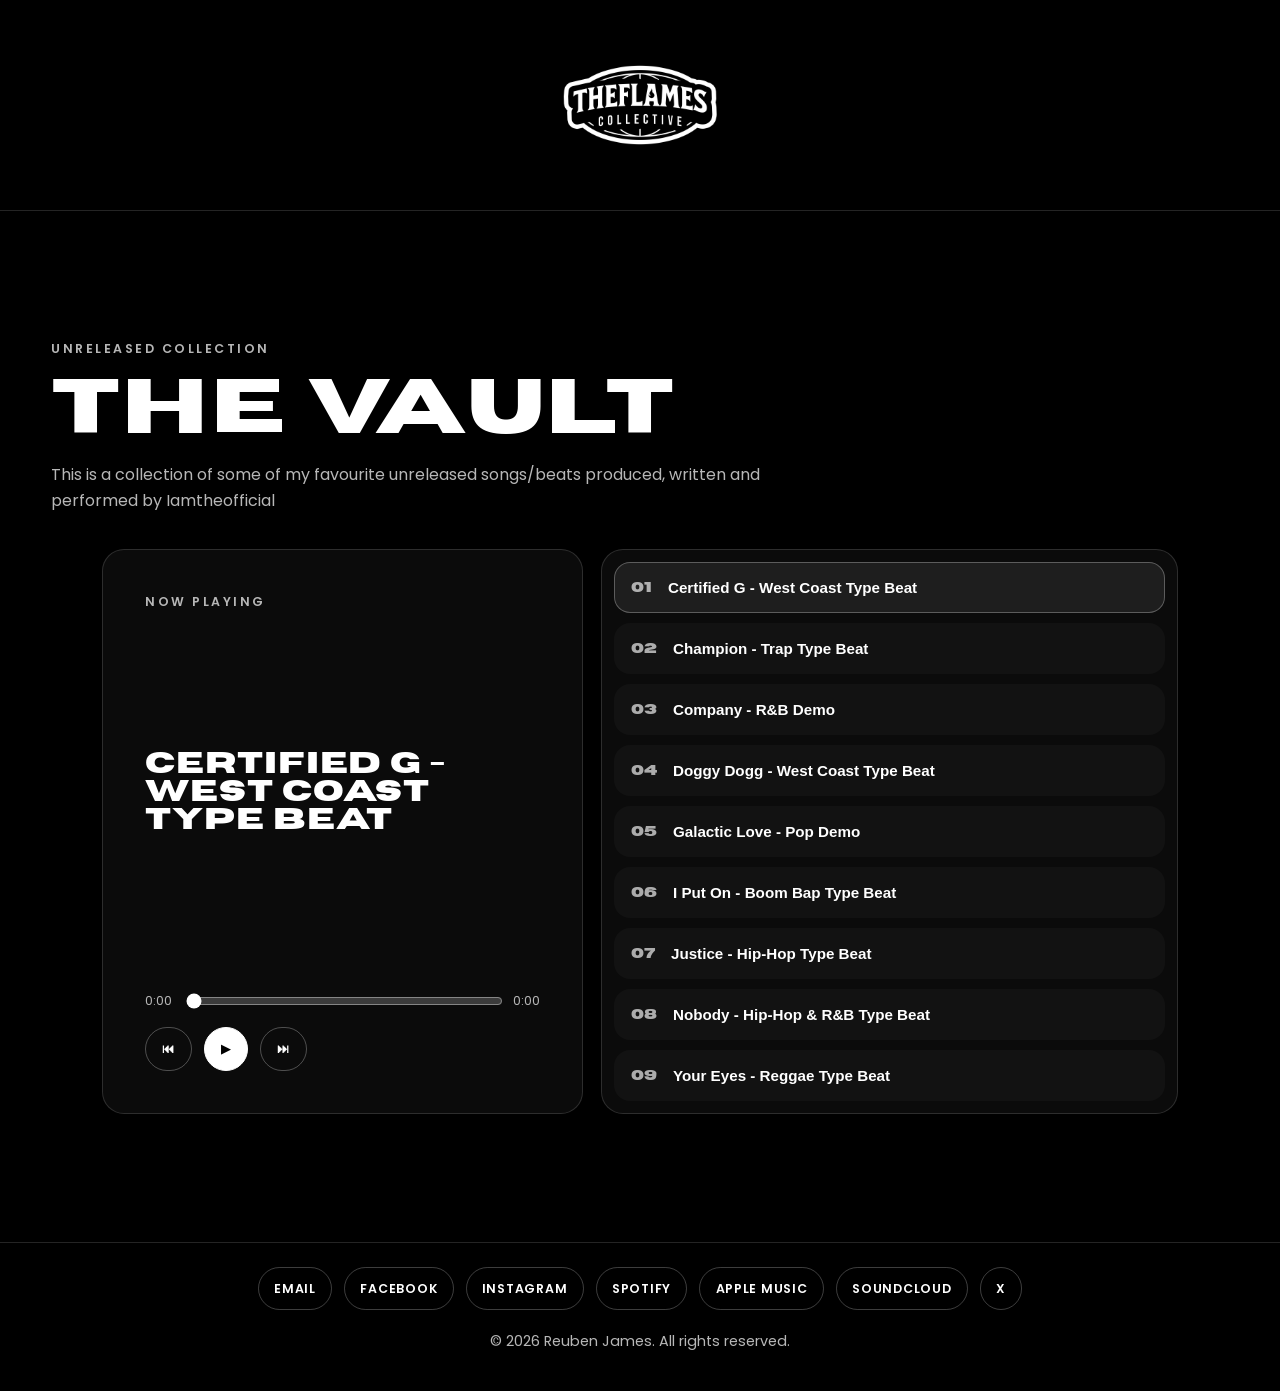
==== vault.html @ 81ce6fb1 "Initial portfolio website" ====
<!doctype html>
<html lang="en">
  <head>
    <meta charset="utf-8" />
    <meta name="viewport" content="width=device-width, initial-scale=1" />
    <meta name="description" content="Iamtheofficial | The Vault" />
    <title>Iamtheofficial | The Vault</title>
    <link rel="stylesheet" href="assets/css/styles.css" />
  </head>

  <body>
    <header class="site-header">
      <a class="brand" href="index.html" aria-label="Back to homepage">
        <img
          src="assets/images/logo-dark-no-bg.png"
          alt="Iamtheofficial Homepage"
        />
      </a>
    </header>

    <main id="top">
      <section class="section-padding showcase-section">
        <div class="section-heading">
          <p class="eyebrow">Unreleased Collection</p>
          <h2>The Vault</h2>
          <p>
            This is a collection of some of my favourite unreleased songs/beats
            produced, written and performed by Iamtheofficial
          </p>
        </div>

        <div class="vault-player">
          <div class="now-playing">
            <p class="eyebrow">Now Playing</p>
            <h3 id="currentTitle">Select a track</h3>

            <audio id="mainAudioPlayer" preload="none"></audio>

            <div class="custom-player">
              <div class="player-progress">
                <span id="currentTime">0:00</span>
                <input
                  id="progressBar"
                  type="range"
                  value="0"
                  min="0"
                  max="100"
                  step="0.1"
                />
                <span id="duration">0:00</span>
              </div>

              <div class="player-controls">
                <button
                  id="prevBtn"
                  class="player-btn icon-btn"
                  type="button"
                  aria-label="Previous track"
                >
                  ⏮
                </button>
                <button
                  id="playPauseBtn"
                  class="player-btn main icon-btn"
                  type="button"
                  aria-label="Play"
                >
                  ▶
                </button>
                <button
                  id="nextBtn"
                  class="player-btn icon-btn"
                  type="button"
                  aria-label="Next track"
                >
                  ⏭
                </button>
              </div>
            </div>
          </div>

          <div id="playlist" class="playlist"></div>
        </div>
      </section>
    </main>

    <footer class="site-footer">
      <div class="footer-socials">
        <a class="social-email" href="mailto:iamtheofficial.nz@gmail.com"
          >Email</a
        >

        <a
          class="social-facebook"
          href="https://www.facebook.com/iamtheofficialmusic/"
          target="_blank"
          rel="noopener noreferrer"
        >
          Facebook
        </a>

        <a
          class="social-instagram"
          href="https://www.instagram.com/iamtheofficial_/"
          target="_blank"
          rel="noopener noreferrer"
        >
          Instagram
        </a>

        <a
          class="social-spotify"
          href="https://open.spotify.com/artist/4lkMt02RqUWlrvBHsE11RC"
          target="_blank"
          rel="noopener noreferrer"
        >
          Spotify
        </a>

        <a
          class="social-apple"
          href="https://music.apple.com/us/artist/iamtheofficial/1240907282"
          target="_blank"
          rel="noopener noreferrer"
        >
          Apple Music
        </a>

        <a
          class="social-soundcloud"
          href="https://soundcloud.com/iamtheofficial"
          target="_blank"
          rel="noopener noreferrer"
        >
          SoundCloud
        </a>

        <a
          class="social-x"
          href="https://x.com/iamtheofficial_/"
          target="_blank"
          rel="noopener noreferrer"
        >
          X
        </a>
      </div>
      <p>© <span id="year"></span> Reuben James. All rights reserved.</p>
    </footer>

    <script src="vault.js"></script>
  </body>
</html>
---- assets/css/styles.css ----
@font-face {
  font-family: "Horizon";
  src: url("../fonts/Horizon.otf") format("opentype");
  font-weight: 400;
  font-style: normal;
}

@font-face {
  font-family: "Horizon Outline";
  src: url("../fonts/Horizon_Outlined.otf") format("opentype");
  font-weight: 700;
  font-style: normal;
}

@font-face {
  font-family: "Poppins";
  src: url("../fonts/Poppins-Regular.ttf") format("truetype");
  font-weight: 400;
  font-style: normal;
}

@font-face {
  font-family: "Poppins";
  src: url("../fonts/Poppins-Medium.ttf") format("truetype");
  font-weight: 500;
  font-style: normal;
}

@font-face {
  font-family: "Poppins";
  src: url("../fonts/Poppins-SemiBold.ttf") format("truetype");
  font-weight: 600;
  font-style: normal;
}

@font-face {
  font-family: "Poppins";
  src: url("../fonts/Poppins-Bold.ttf") format("truetype");
  font-weight: 700;
  font-style: normal;
}

:root {
  --bg: #000;
  --panel: #0b0b0b;
  --panel-2: #111;
  --text: #fff;
  --muted: #b7b7b7;
  --line: rgba(255,255,255,0.14);
  --line-strong: rgba(255,255,255,0.28);
  --radius: 22px;
  --max: 1180px;
}

* { box-sizing: border-box; }
html { scroll-behavior: smooth; }
body {
  margin: 0;
  background: var(--bg);
  color: var(--text);
  font-family: "Poppins", Arial, sans-serif;
  line-height: 1.6;
}

a { color: inherit; text-decoration: none; }
img { max-width: 100%; display: block; }

.site-header {
  position: sticky;
  top: 0;
  z-index: 20;
  display: flex;
  align-items: center;
  justify-content: center;
  gap: 24px;
  padding: 0px clamp(18px, 4vw, 56px);
  background: rgba(0,0,0,0.78);
  backdrop-filter: blur(14px);
  border-bottom: 1px solid var(--line);
}

.brand img { width: min(210px, 42vw); }
.nav { display: flex; align-items: center; gap: clamp(14px, 3vw, 32px); }
.nav a {
  color: var(--muted);
  font-size: 0.9rem;
  letter-spacing: 0.06em;
  text-transform: uppercase;
  transition: color 180ms ease;
}
.nav a:hover { color: var(--text); }

.section-padding { padding: clamp(70px, 10vw, 130px) clamp(18px, 4vw, 56px); }
.hero {
  min-height: 20%;
  display: grid;
  place-items: center;
  border-bottom: 1px solid var(--line);
  background:
    radial-gradient(circle at top, rgba(255,255,255,0.11), transparent 34%),
    linear-gradient(180deg, #060606 0%, #000 100%);
}
.hero-inner { width: min(var(--max), 100%); text-align: center; }
.eyebrow {
  margin: 0 0 14px;
  color: var(--muted);
  font-size: 0.78rem;
  font-weight: 600;
  letter-spacing: 0.2em;
  text-transform: uppercase;
}

.hero h1 {
  font-family: "Horizon", Arial, sans-serif;
  font-weight: 400;
  font-size: clamp(2.4rem, 8vw, 6.5rem);
  line-height: 0.95;
  letter-spacing: 0.02em;
  text-align: center;
  max-width: 1000px;
  margin: 0 auto 1.25rem;
  overflow-wrap: normal;
  word-break: normal;
}

@media (max-width: 768px) {
  .hero h1 {
    font-size: clamp(2.1rem, 13vw, 4.5rem);
    line-height: 1;
    max-width: 95%;
  }
}

@media (max-width: 480px) {
  .hero h1 {
    font-size: clamp(1.8rem, 12vw, 3.2rem);
    letter-spacing: 0;
  }
}

.hero-logo {
  display: block;
  width: min(450px);
  max-width: 100%;
  height: auto;
  margin: 0 auto 1.5rem;
}

h1, h2, h3 {
  margin: 0;
  font-family: "Horizon", Arial, sans-serif;
  line-height: 0.95;
  letter-spacing: 0.03em;
  text-transform: uppercase;
}
h1 { font-size: clamp(3.2rem, 10vw, 8.8rem); }
h2 { font-size: clamp(2.2rem, 6vw, 5rem); }
h3 { font-size: clamp(1.35rem, 2.3vw, 2rem); }

.hero-copy {
  max-width: 760px;
  margin: 26px auto 0;
  color: var(--muted);
  font-size: clamp(1rem, 2vw, 1.18rem);
}
.hero-actions, .contact-actions {
  display: flex;
  justify-content: center;
  flex-wrap: wrap;
  gap: 14px;
  margin-top: 34px;
}
.button {
  display: inline-flex;
  align-items: center;
  justify-content: center;
  min-height: 48px;
  padding: 13px 20px;
  border-radius: 10px;
  border: 1px solid var(--line-strong);
  font-weight: 600;
  transition: transform 180ms ease, background 180ms ease, color 180ms ease, border 180ms ease;
}
.button:hover { transform: translateY(-2px); }
.button.primary { background: var(--text); color: var(--bg); border-color: var(--text); }
.button.secondary { background: transparent; color: var(--text); }
.button.secondary:hover { background: var(--panel-2); }

.section-heading {
  width: min(var(--max), 100%);
  margin: 0 auto 36px;
}
.section-heading p:not(.eyebrow) { max-width: 760px; color: var(--muted); }
.compact { text-align: center; }
.compact p { margin-left: auto; margin-right: auto; }

.filter-bar {
  width: min(var(--max), 100%);
  margin: 0 auto 28px;
  display: flex;
  flex-wrap: wrap;
  gap: 10px;
}
.filter-button {
  border: 1px solid var(--line);
  background: transparent;
  color: var(--muted);
  border-radius: 10px;
  padding: 10px 15px;
  cursor: pointer;
  font-family: "Poppins", Arial, sans-serif;
}
.filter-button.active,
.filter-button:hover {
  color: var(--bg);
  background: var(--text);
  border-color: var(--text);
}

.credits-grid {
  width: min(var(--max), 100%);
  margin: 0 auto;
  display: grid;
  grid-template-columns: repeat(2, minmax(0, 1fr));
  gap: 18px;
}
.credit-card {
  overflow: hidden;
  border: 1px solid var(--line);
  border-radius: var(--radius);
  background: linear-gradient(180deg, var(--panel-2), var(--panel));
}
.credit-media {
  aspect-ratio: 16 / 9;
  background: #050505;
  border-bottom: 1px solid var(--line);
}
.credit-media iframe,
.credit-placeholder {
  width: 100%;
  height: 100%;
  border: 0;
}

.credits-section .section-heading h2 {
  text-align: center;
  margin-left: auto;
  margin-right: auto;
}

.credits-section .section-heading h2 {
  text-align: center;
  margin-left: auto;
  margin-right: auto;
}

.credit-placeholder {
  display: grid;
  place-items: center;
  padding: 34px;
}
.credit-placeholder img { width: min(260px, 72%); opacity: 0.92; }
.credit-content { padding: 22px; }

.credit-content h4 {
  text-transform: uppercase;
  font-size: 1.5rem;
  margin: 0;
  font-family: "Horizon Outline";
  -webkit-text-stroke: .5px #ffffff;
}

.credit-meta {
  color: var(--muted);
  font-size: 0.82rem;
  letter-spacing: 0.12em;
  text-transform: uppercase;
}
.credit-title { margin-top: 8px; }
.credit-links {
  display: flex;
  flex-wrap: wrap;
  gap: 10px;
  margin-top: 18px;
}
.credit-links a {
  border: 1px solid var(--line);
  border-radius: 10px;
  padding: 8px 12px;
  color: var(--muted);
  font-size: 0.86rem;
}
.credit-links a:hover { color: var(--text); border-color: var(--line-strong); }

.about-section {
  width: min(var(--max), calc(100% - clamp(36px, 8vw, 112px)));
  margin: 0 auto;
  display: flex;
  justify-content: center;
  border-top: 1px solid var(--line);
}
.about-card {
  width: 100%;
  max-width: 100%;
  border: 1px solid var(--line);
  border-radius: var(--radius);
  background: var(--panel);
  padding: clamp(24px, 4vw, 42px);
}

.about-image-wrap {
  width: 100%;
  display: flex;
  justify-content: center;
  margin-bottom: clamp(24px, 4vw, 42px);
}

.about-image {
  width: min(360px, 80vw);
  height: auto;
  display: block;
  object-fit: contain;
}

.about-card h2,
.about-card h1 {
  font-family: "Horizon", Arial, sans-serif;
  font-weight: 400;
  font-size: clamp(2.5rem, 7vw, 4rem);
  line-height: 0.95;
  letter-spacing: 0.02em;
  max-width: 100%;
  overflow-wrap: anywhere;
  word-break: break-word;
}

.about-card p:not(.eyebrow) { color: var(--muted); }
.about-card p {
  text-align: justify;
  text-justify: inter-word;
}

.site-footer {
  border-top: 1px solid var(--line);
  padding: 24px clamp(18px, 4vw, 56px);
  color: var(--muted);
  text-align: center;
  font-size: 0.9rem;
}

@media (max-width: 768px) {
  .about-card h2,
  .about-card h1 {
    font-size: clamp(2rem, 11vw, 3.8rem);
  }
}

@media (max-width: 820px) {
  .site-header { align-items: flex-start; flex-direction: column; }
  .nav { width: 100%; justify-content: space-between; }
  .credits-grid, .about-section { grid-template-columns: 1fr; }
  .section-padding { padding-top: 74px; padding-bottom: 74px; }
}

@media (max-width: 520px) {
  .brand img { width: 180px; }
  .nav a { font-size: 0.78rem; }
  .hero-actions, .contact-actions { flex-direction: column; }
  .button { width: 100%; }
  .credit-content { padding: 18px; }
}

@media (max-width: 768px) {
  .about-card h2 {
    font-size: clamp(2rem, 12vw, 3.5rem);
    text-align: center;
  }
}

.credit-meta {
  display: flex;
  flex-wrap: wrap;
  gap: 0.5rem;
  margin-bottom: 0.85rem;
}

.credit-badge {
  display: inline-flex;
  align-items: center;
  width: fit-content;

  font-size: 0.72rem;
  font-weight: 600;
  letter-spacing: 0.08em;
  text-transform: uppercase;

  border-radius: 10px;
  padding: 0.4rem 0.75rem;
}

/* Production Credit - Green */
.credit-badge-production {
  color: #d9ffe7;
  background: rgba(34, 197, 94, 0.14);
  border: 1px solid rgba(34, 197, 94, 0.5);
}

/* Songwriting Credit - Red */
.credit-badge-songwriting {
  color: #ffe1e1;
  background: rgba(239, 68, 68, 0.14);
  border: 1px solid rgba(239, 68, 68, 0.5);
}

/* Sound Pack - Blue */
.credit-badge-soundpack {
  color: #dbeafe;
  background: rgba(59, 130, 246, 0.14);
  border: 1px solid rgba(59, 130, 246, 0.5);
}

/* Mix & Master - Yellow */
.credit-badge-mixmaster {
  color: #fff7cc;
  background: rgba(234, 179, 8, 0.14);
  border: 1px solid rgba(234, 179, 8, 0.55);
}

.credit-filters {
  width: min(var(--max), calc(100% - clamp(36px, 8vw, 112px)));
  margin: 2rem auto 2.5rem;
  display: flex;
  flex-wrap: wrap;
  gap: 0.65rem;
  justify-content: center;
}

.filter-btn {
  cursor: pointer;
  font-family: "Poppins", Arial, sans-serif;
  font-size: 0.78rem;
  font-weight: 600;
  letter-spacing: 0.06em;
  text-transform: uppercase;

  color: #ffffff;
  background: transparent;
  border: 1px solid rgba(255, 255, 255, 0.24);
  border-radius: 10px;
  padding: 0.65rem 0.95rem;

  transition: 0.2s ease;
}

.filter-btn:hover,
.filter-btn.active {
  color: #000000;
  background: #ffffff;
  border-color: #ffffff;
}

.credits-grid {
  align-items: stretch;
}

.credit-card {
  display: flex;
  flex-direction: column;
  height: 100%;
}

.credit-content {
  display: flex;
  flex-direction: column;
  flex: 1;
}

.credit-links {
  margin-top: auto;
  display: flex;
  justify-content: flex-start;
  gap: 0.6rem;
  flex-wrap: wrap;
  padding-top: 1.2rem;
}

/* -------------------------------
   Subtle Website Animations
-------------------------------- */

/* Page load / hero entrance */
.hero-inner {
  animation: fadeUp 0.8s ease forwards;
}

.site-header {
  animation: fadeDown 0.7s ease forwards;
}

/* Section reveal starting state */
.reveal {
  opacity: 0;
  transform: translateY(28px);
  transition: opacity 0.7s ease, transform 0.7s ease;
}

/* Section reveal active state */
.reveal.visible {
  opacity: 1;
  transform: translateY(0);
}

/* Credit card hover */
.credit-card {
  transition: transform 0.25s ease, border-color 0.25s ease, background 0.25s ease;
}

.credit-card:hover {
  transform: translateY(-6px);
  border-color: rgba(255, 255, 255, 0.35);
  background: rgba(255, 255, 255, 0.045);
}

/* Buttons / links */
.button,
.credit-links a,
.filter-btn {
  transition: transform 0.2s ease, background 0.2s ease, color 0.2s ease, border-color 0.2s ease;
}

.button:hover,
.credit-links a:hover,
.filter-btn:hover {
  transform: translateY(-2px);
}

/* Badge hover */
.credit-badge {
  transition: transform 0.2s ease, filter 0.2s ease;
}

.credit-badge:hover {
  transform: translateY(-1px);
  filter: brightness(1.15);
}

/* About image subtle hover */
.about-image {
  transition: transform 0.35s ease, filter 0.35s ease;
}

.about-image:hover {
  transform: scale(1.02);
}

/* Keyframes */
@keyframes fadeUp {
  from {
    opacity: 0;
    transform: translateY(24px);
  }

  to {
    opacity: 1;
    transform: translateY(0);
  }
}

@keyframes fadeDown {
  from {
    opacity: 0;
    transform: translateY(-18px);
  }

  to {
    opacity: 1;
    transform: translateY(0);
  }
}

/* Accessibility: reduce motion for users who prefer it */
@media (prefers-reduced-motion: reduce) {
  *,
  *::before,
  *::after {
    animation: none !important;
    transition: none !important;
    scroll-behavior: auto !important;
  }
}

.footer-socials {
  display: flex;
  justify-content: center;
  align-items: center;
  flex-wrap: wrap;

  gap: 0.75rem;
  margin-bottom: 1.25rem;
}

.site-footer {
  text-align: center;
}

.footer-socials a {
  color: #ffffff;
  text-decoration: none;

  font-size: 0.78rem;
  font-weight: 600;
  letter-spacing: 0.06em;
  text-transform: uppercase;

  border: 1px solid rgba(255, 255, 255, 0.24);
  border-radius: 999px;
  padding: 0.65rem 0.95rem;

  transition: 0.2s ease;
}

.footer-socials a:hover {
  color: #ffffff;
  transform: translateY(-2px);
}

/* Brand hover colours */
.social-email:hover {
  background: #ffffff;
  color: #000000 !important;
  border-color: #ffffff;
}

.social-facebook:hover {
  background: #1877f2;
  border-color: #1877f2;
}

.social-instagram:hover {
  background: #e4405f;
  border-color: #e4405f;
}

.social-spotify:hover {
  background: #1db954;
  border-color: #1db954;
}

.social-apple:hover {
  background: #fa243c;
  border-color: #fa243c;
}

.social-soundcloud:hover {
  background: #ff5500;
  border-color: #ff5500;
}

.social-x:hover {
  background: #ffffff;
  color: #000000 !important;
  border-color: #ffffff;
}

/* VAULT DEVELOPMENT */ 

.vault-player {
  width: min(var(--max), calc(100% - clamp(36px, 8vw, 112px)));
  margin: 2rem auto 0;
  display: grid;
  grid-template-columns: 1fr 1.2fr;
  gap: 18px;
}

.now-playing,
.playlist {
  border: 1px solid var(--line);
  border-radius: var(--radius);
  background: var(--panel);
}

.now-playing {
  padding: clamp(24px, 4vw, 42px);
  display: flex;
  flex-direction: column;
  justify-content: space-between;
  min-height: 360px;
}

.now-playing h3 {
  margin: 0.75rem 0;
}

#currentDescription {
  color: var(--muted);
}

.main-audio-player {
  width: 100%;
  margin-top: 2rem;
  filter: grayscale(1);
}

.playlist {
  padding: 12px;
  display: flex;
  flex-direction: column;
  gap: 10px;
}

.playlist-track {
  width: 100%;
  cursor: pointer;
  text-align: left;

  display: flex;
  gap: 1rem;
  align-items: center;

  color: #ffffff;
  background: rgba(255, 255, 255, 0.03);
  border: 1px solid transparent;
  border-radius: calc(var(--radius) - 6px);
  padding: 1rem;

  transition: 0.2s ease;
}

.playlist-track:hover,
.playlist-track.active {
  border-color: rgba(255, 255, 255, 0.28);
  background: rgba(255, 255, 255, 0.08);
  transform: translateY(-2px);
}

.playlist-number {
  font-family: "Horizon", Arial, sans-serif;
  font-size: 0.9rem;
  opacity: 0.65;
}

.playlist-info {
  display: flex;
  flex-direction: column;
  gap: 0.25rem;
}

.playlist-info strong {
  font-size: 0.95rem;
}

.playlist-info small {
  color: var(--muted);
  line-height: 1.4;
}

@media (max-width: 850px) {
  .vault-player {
    grid-template-columns: 1fr;
  }

  .now-playing {
    min-height: auto;
  }
}

#mainAudioPlayer {
  display: none;
}

.custom-player {
  margin-top: 2rem;
  width: 100%;
}

.player-progress {
  display: grid;
  grid-template-columns: auto 1fr auto;
  gap: 0.75rem;
  align-items: center;
  color: var(--muted);
  font-size: 0.8rem;
}

#progressBar {
  width: 100%;
  accent-color: #ffffff;
  cursor: pointer;
}

.player-controls {
  display: flex;
  gap: 0.75rem;
  margin-top: 1rem;
  flex-wrap: wrap;
}

.player-btn {
  cursor: pointer;
  font-family: "Poppins", Arial, sans-serif;
  font-size: 0.78rem;
  font-weight: 700;
  letter-spacing: 0.06em;
  text-transform: uppercase;

  color: #ffffff;
  background: transparent;
  border: 1px solid rgba(255, 255, 255, 0.28);
  border-radius: 999px;
  padding: 0.75rem 1rem;

  transition: 0.2s ease;
}

.player-btn:hover {
  color: #000000;
  background: #ffffff;
  border-color: #ffffff;
  transform: translateY(-2px);
}

.player-btn.main {
  color: #000000;
  background: #ffffff;
  border-color: #ffffff;
}

/* Vault page animations */

.vault-player,
.now-playing,
.playlist,
.playlist-track {
  animation: fadeUp 0.7s ease forwards;
}

.playlist-track {
  transition:
    transform 0.2s ease,
    background 0.2s ease,
    border-color 0.2s ease;
}

.playlist-track:hover,
.playlist-track.active {
  transform: translateY(-2px);
}

.custom-player {
  animation: fadeUp 0.8s ease forwards;
}

.player-btn {
  transition:
    transform 0.2s ease,
    background 0.2s ease,
    color 0.2s ease,
    border-color 0.2s ease;
}

.player-btn:hover {
  transform: translateY(-2px) scale(1.03);
}

.player-btn:active {
  transform: scale(0.96);
}

.now-playing h3,
#currentDescription {
  transition: opacity 0.25s ease, transform 0.25s ease;
}

.track-changing {
  opacity: 0;
  transform: translateY(8px);
}

@keyframes fadeUp {
  from {
    opacity: 0;
    transform: translateY(22px);
  }

  to {
    opacity: 1;
    transform: translateY(0);
  }
}

@media (prefers-reduced-motion: reduce) {
  *,
  *::before,
  *::after {
    animation: none !important;
    transition: none !important;
    scroll-behavior: auto !important;
  }
}
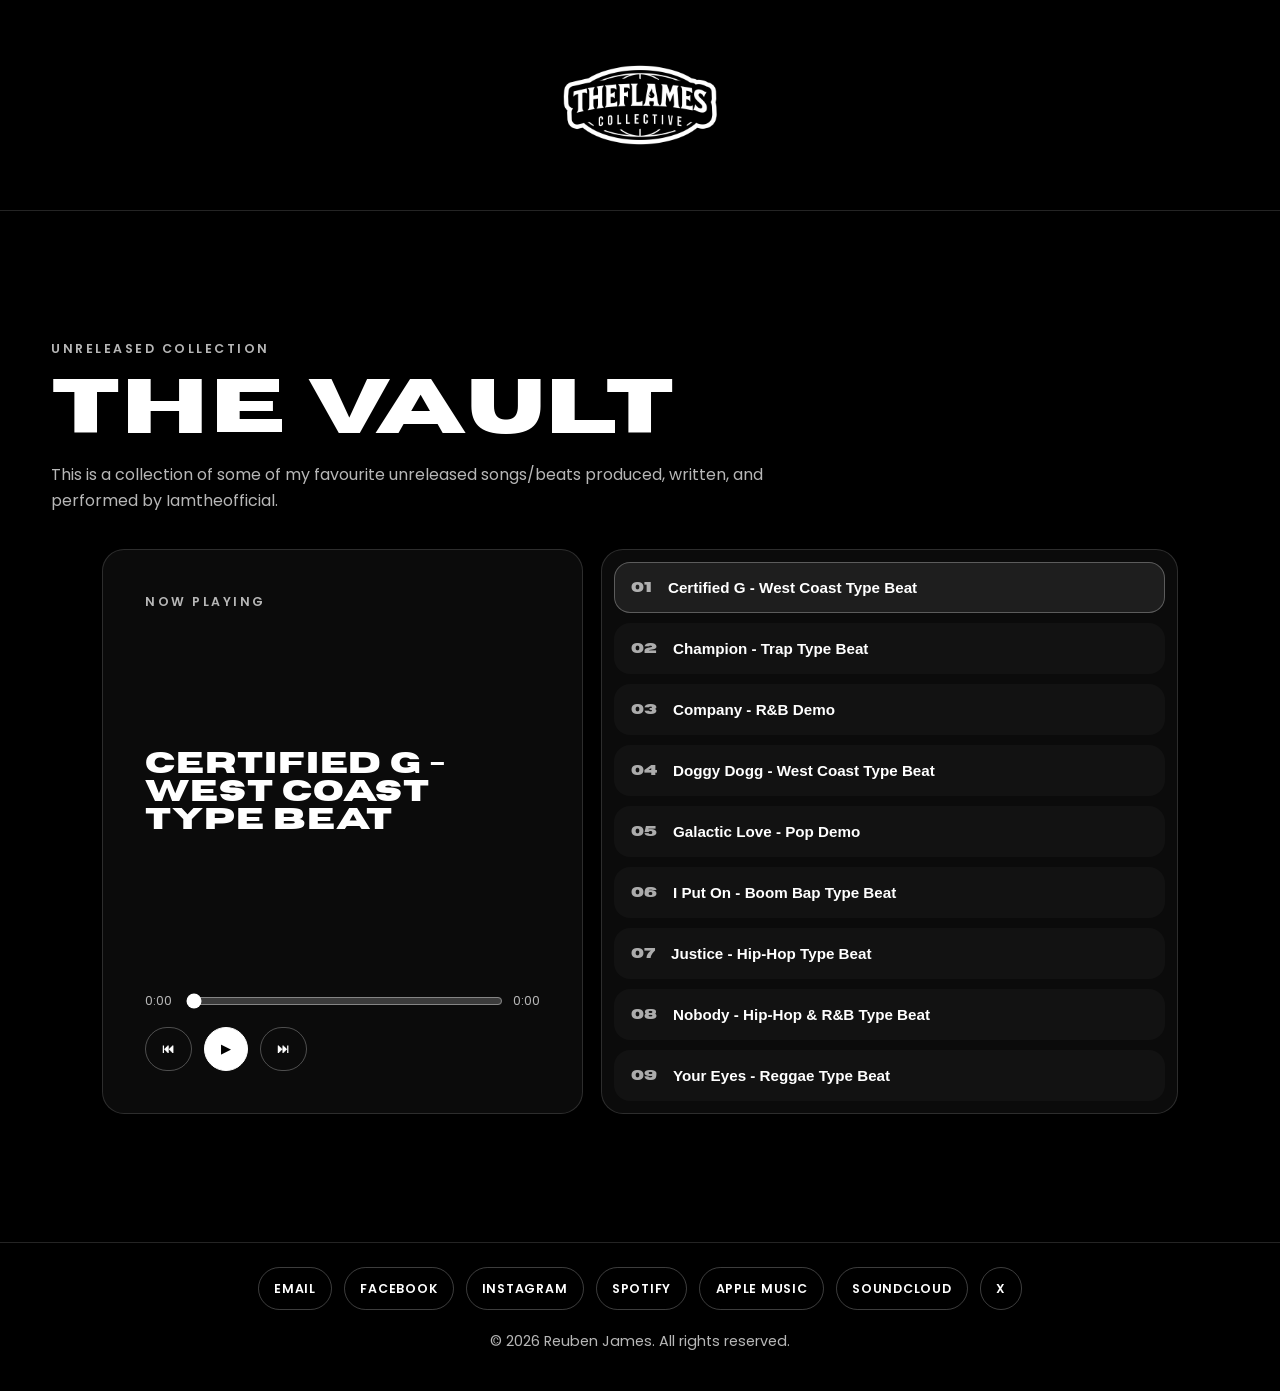
==== commit 27df1d90: "Optimize portfolio website code" ====
--- a/vault.html
+++ b/vault.html
@@ -3,7 +3,10 @@
   <head>
     <meta charset="utf-8" />
     <meta name="viewport" content="width=device-width, initial-scale=1" />
-    <meta name="description" content="Iamtheofficial | The Vault" />
+    <meta
+      name="description"
+      content="Unreleased music, demos, and beats from Iamtheofficial."
+    />
     <title>Iamtheofficial | The Vault</title>
     <link rel="stylesheet" href="assets/css/styles.css" />
   </head>
@@ -25,7 +28,7 @@
           <h2>The Vault</h2>
           <p>
             This is a collection of some of my favourite unreleased songs/beats
-            produced, written and performed by Iamtheofficial
+            produced, written, and performed by Iamtheofficial.
           </p>
         </div>
 
@@ -79,7 +82,7 @@
             </div>
           </div>
 
-          <div id="playlist" class="playlist"></div>
+          <div id="playlist" class="playlist" aria-label="Vault playlist"></div>
         </div>
       </section>
     </main>
@@ -147,6 +150,6 @@
       <p>© <span id="year"></span> Reuben James. All rights reserved.</p>
     </footer>
 
-    <script src="vault.js"></script>
+    <script src="vault.js" defer></script>
   </body>
 </html>
--- a/assets/css/styles.css
+++ b/assets/css/styles.css
@@ -46,8 +46,8 @@
   --panel-2: #111;
   --text: #fff;
   --muted: #b7b7b7;
-  --line: rgba(255,255,255,0.14);
-  --line-strong: rgba(255,255,255,0.28);
+  --line: rgba(255, 255, 255, 0.14);
+  --line-strong: rgba(255, 255, 255, 0.28);
   --radius: 22px;
   --max: 1180px;
 }
@@ -74,7 +74,7 @@
   justify-content: center;
   gap: 24px;
   padding: 0px clamp(18px, 4vw, 56px);
-  background: rgba(0,0,0,0.78);
+  background: rgba(0, 0, 0, 0.78);
   backdrop-filter: blur(14px);
   border-bottom: 1px solid var(--line);
 }
@@ -140,7 +140,7 @@
 
 .hero-logo {
   display: block;
-  width: min(450px);
+  width: min(450px, 90vw);
   max-width: 100%;
   height: auto;
   margin: 0 auto 1.5rem;
@@ -194,29 +194,6 @@
 .compact { text-align: center; }
 .compact p { margin-left: auto; margin-right: auto; }
 
-.filter-bar {
-  width: min(var(--max), 100%);
-  margin: 0 auto 28px;
-  display: flex;
-  flex-wrap: wrap;
-  gap: 10px;
-}
-.filter-button {
-  border: 1px solid var(--line);
-  background: transparent;
-  color: var(--muted);
-  border-radius: 10px;
-  padding: 10px 15px;
-  cursor: pointer;
-  font-family: "Poppins", Arial, sans-serif;
-}
-.filter-button.active,
-.filter-button:hover {
-  color: var(--bg);
-  background: var(--text);
-  border-color: var(--text);
-}
-
 .credits-grid {
   width: min(var(--max), 100%);
   margin: 0 auto;
@@ -242,10 +219,36 @@
   border: 0;
 }
 
-.credits-section .section-heading h2 {
-  text-align: center;
-  margin-left: auto;
-  margin-right: auto;
+.youtube-embed-trigger {
+  width: 100%;
+  height: 100%;
+  display: grid;
+  place-items: center;
+  cursor: pointer;
+  background:
+    linear-gradient(rgba(0, 0, 0, 0.2), rgba(0, 0, 0, 0.55)),
+    var(--thumbnail) center / cover;
+  border: 0;
+  color: var(--text);
+}
+
+.youtube-play-icon {
+  display: grid;
+  place-items: center;
+  width: 64px;
+  height: 64px;
+  border-radius: 999px;
+  background: rgba(0, 0, 0, 0.72);
+  border: 1px solid var(--line-strong);
+  font-size: 1.35rem;
+  transition: transform 0.2s ease, background 0.2s ease;
+}
+
+.youtube-embed-trigger:hover .youtube-play-icon,
+.youtube-embed-trigger:focus-visible .youtube-play-icon {
+  transform: scale(1.08);
+  background: rgba(255, 255, 255, 0.95);
+  color: #000;
 }
 
 .credits-section .section-heading h2 {
@@ -356,7 +359,7 @@
 }
 
 @media (max-width: 820px) {
-  .site-header { align-items: flex-start; flex-direction: column; }
+  .site-header { align-items: center; flex-direction: column; }
   .nav { width: 100%; justify-content: space-between; }
   .credits-grid, .about-section { grid-template-columns: 1fr; }
   .section-padding { padding-top: 74px; padding-bottom: 74px; }
@@ -876,24 +879,3 @@
   transform: translateY(8px);
 }
 
-@keyframes fadeUp {
-  from {
-    opacity: 0;
-    transform: translateY(22px);
-  }
-
-  to {
-    opacity: 1;
-    transform: translateY(0);
-  }
-}
-
-@media (prefers-reduced-motion: reduce) {
-  *,
-  *::before,
-  *::after {
-    animation: none !important;
-    transition: none !important;
-    scroll-behavior: auto !important;
-  }
-}
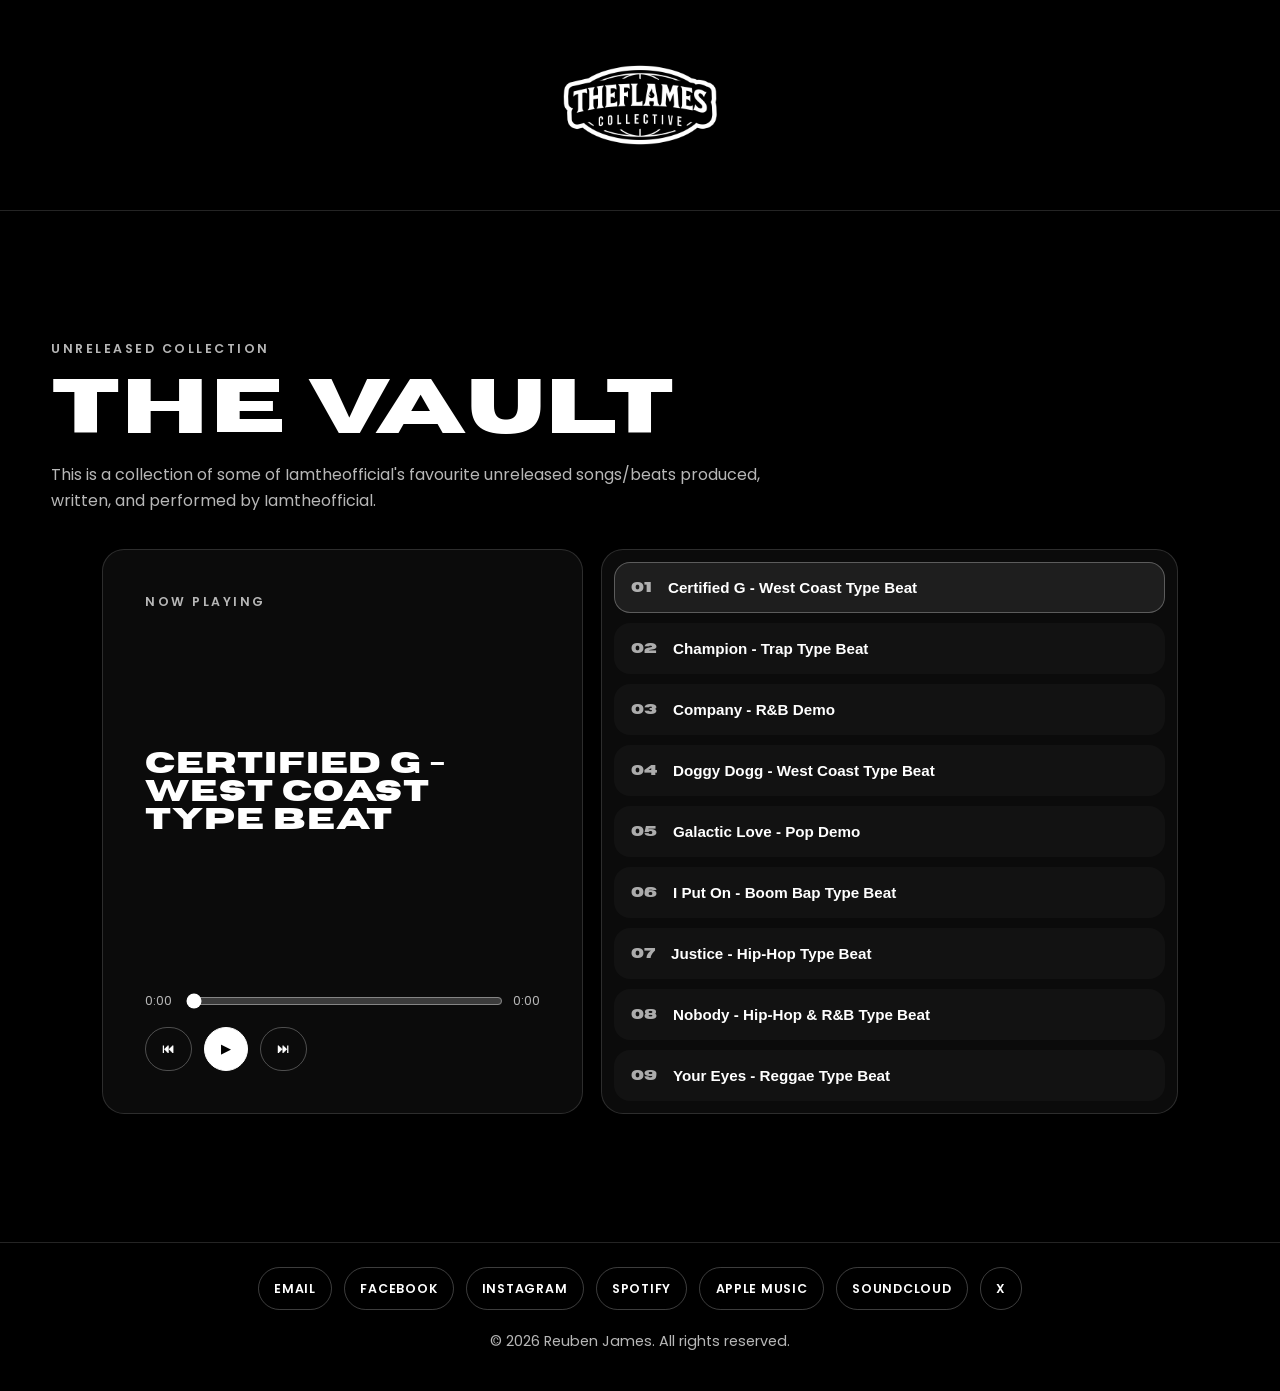
==== commit 8ae11584: "Update vault.html" ====
--- a/vault.html
+++ b/vault.html
@@ -8,6 +8,7 @@
       content="Unreleased music, demos, and beats from Iamtheofficial."
     />
     <title>Iamtheofficial | The Vault</title>
+    <link rel="icon" type="image/x-icon" href="assets/images/favicon.ico">
     <link rel="stylesheet" href="assets/css/styles.css" />
   </head>
 
@@ -27,7 +28,7 @@
           <p class="eyebrow">Unreleased Collection</p>
           <h2>The Vault</h2>
           <p>
-            This is a collection of some of my favourite unreleased songs/beats
+            This is a collection of some of Iamtheofficial's favourite unreleased songs/beats
             produced, written, and performed by Iamtheofficial.
           </p>
         </div>
--- a/assets/css/styles.css
+++ b/assets/css/styles.css
@@ -352,7 +352,7 @@
 }
 
 @media (max-width: 768px) {
-  .about-card h2,
+    .about-card h2,
   .about-card h1 {
     font-size: clamp(2rem, 11vw, 3.8rem);
   }
@@ -363,6 +363,9 @@
   .nav { width: 100%; justify-content: space-between; }
   .credits-grid, .about-section { grid-template-columns: 1fr; }
   .section-padding { padding-top: 74px; padding-bottom: 74px; }
+  .about-card p {
+    text-align: center;
+  }
 }
 
 @media (max-width: 520px) {
@@ -879,3 +882,158 @@
   transform: translateY(8px);
 }
 
+/* Spotlight Deployment */ 
+
+.spotlight-section {
+  border-bottom: 1px solid var(--line);
+}
+
+.spotlight-heading {
+  text-align: center;
+}
+
+.spotlight-controls {
+  width: min(var(--max), calc(100% - clamp(36px, 8vw, 112px)));
+  margin: 2rem auto 1.5rem;
+  display: flex;
+  justify-content: center;
+  gap: 0.75rem;
+}
+
+.spotlight-btn {
+  cursor: pointer;
+  width: 46px;
+  height: 46px;
+
+  display: inline-flex;
+  align-items: center;
+  justify-content: center;
+
+  color: var(--text);
+  background: transparent;
+  border: 1px solid var(--line-strong);
+  border-radius: 999px;
+
+  font-size: 1.1rem;
+  transition: transform 0.2s ease, background 0.2s ease, color 0.2s ease;
+}
+
+.spotlight-btn:hover {
+  color: #000000;
+  background: #ffffff;
+  transform: translateY(-2px);
+}
+
+.spotlight-carousel {
+  width: min(var(--max), calc(100% - clamp(36px, 8vw, 112px)));
+  margin: 0 auto;
+  min-height: 620px;
+
+  position: relative;
+  overflow: hidden;
+  perspective: 1200px;
+}
+
+.spotlight-slide {
+  position: absolute;
+  top: 0;
+  left: 50%;
+
+  width: min(560px, 100%);
+  min-width: 0;
+
+  opacity: 0;
+  pointer-events: none;
+
+  transition:
+    transform 0.55s ease,
+    opacity 0.55s ease,
+    filter 0.55s ease;
+}
+
+.spotlight-slide.is-active {
+  transform: translateX(-50%) scale(1);
+  opacity: 1;
+  filter: blur(0);
+  z-index: 3;
+  pointer-events: auto;
+}
+
+.spotlight-slide.is-prev {
+  transform: translateX(-105%) scale(0.86);
+  opacity: 0.38;
+  filter: blur(3px) grayscale(1);
+  z-index: 2;
+  pointer-events: auto;
+}
+
+.spotlight-slide.is-next {
+  transform: translateX(5%) scale(0.86);
+  opacity: 0.38;
+  filter: blur(3px) grayscale(1);
+  z-index: 2;
+  pointer-events: auto;
+}
+
+.spotlight-slide.is-hidden {
+  transform: translateX(-50%) scale(0.7);
+  opacity: 0;
+  filter: blur(8px);
+  z-index: 1;
+}
+
+@media (max-width: 750px) {
+  .spotlight-carousel {
+    min-height: 600px;
+  }
+
+  .spotlight-slide {
+    width: 100%;
+  }
+
+  .spotlight-slide.is-active {
+    transform: translateX(-50%) scale(1);
+  }
+
+  .spotlight-slide.is-prev {
+    transform: translateX(-120%) scale(0.82);
+    opacity: 0.18;
+    filter: blur(4px) grayscale(1);
+  }
+
+  .spotlight-slide.is-next {
+    transform: translateX(20%) scale(0.82);
+    opacity: 0.18;
+    filter: blur(4px) grayscale(1);
+  }
+}
+
+
+@media (max-width: 550px) {
+  .spotlight-carousel {
+    min-height: 500px;
+  } 
+}
+
+.spotlight-slide.is-active .credit-card,
+.spotlight-slide.is-active {
+  cursor: default;
+}
+
+.spotlight-slide.is-prev,
+.spotlight-slide.is-next {
+  cursor: pointer;
+}
+
+/* Spotlight-specific hover override */
+.spotlight-carousel .credit-card:hover {
+  opacity: 1;
+  background: var(--panel);
+  border-color: var(--line);
+}
+
+.spotlight-slide.is-active:hover {
+  opacity: 1;
+  filter: blur(0);
+}
+
